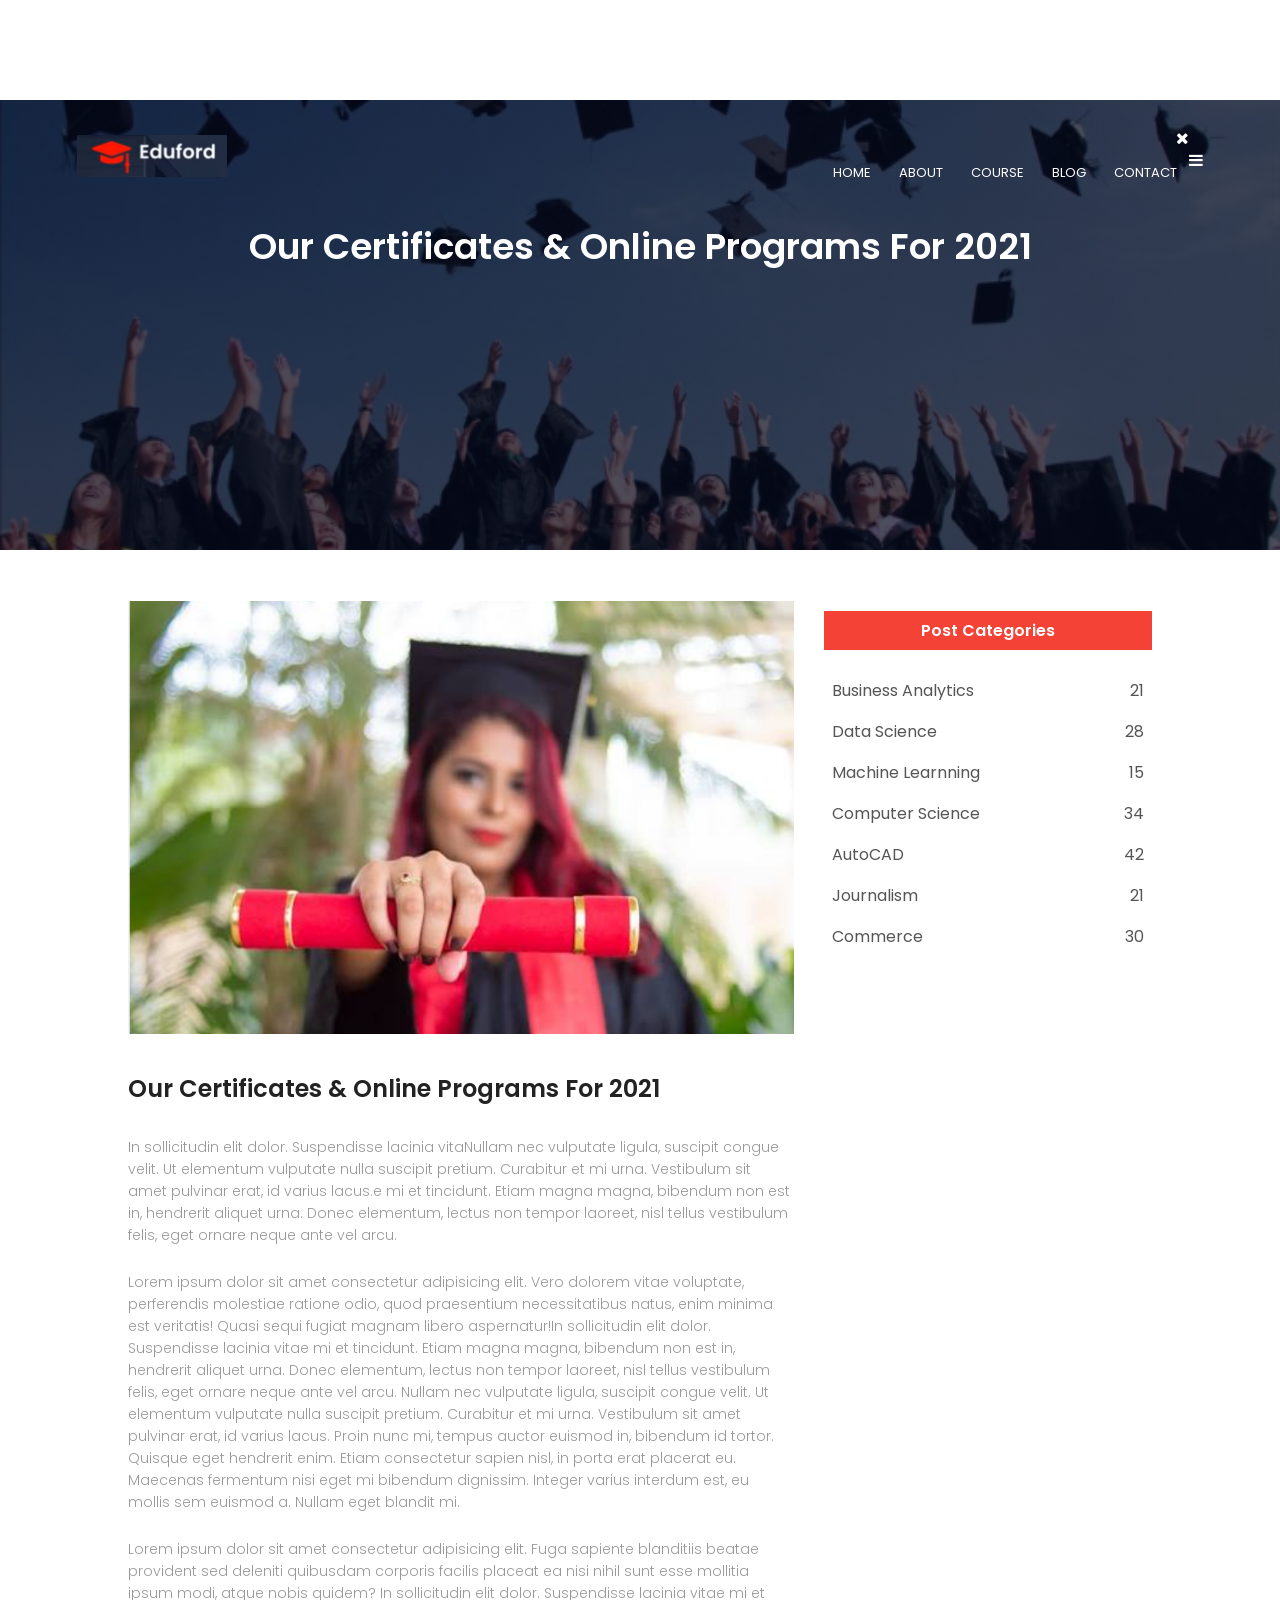
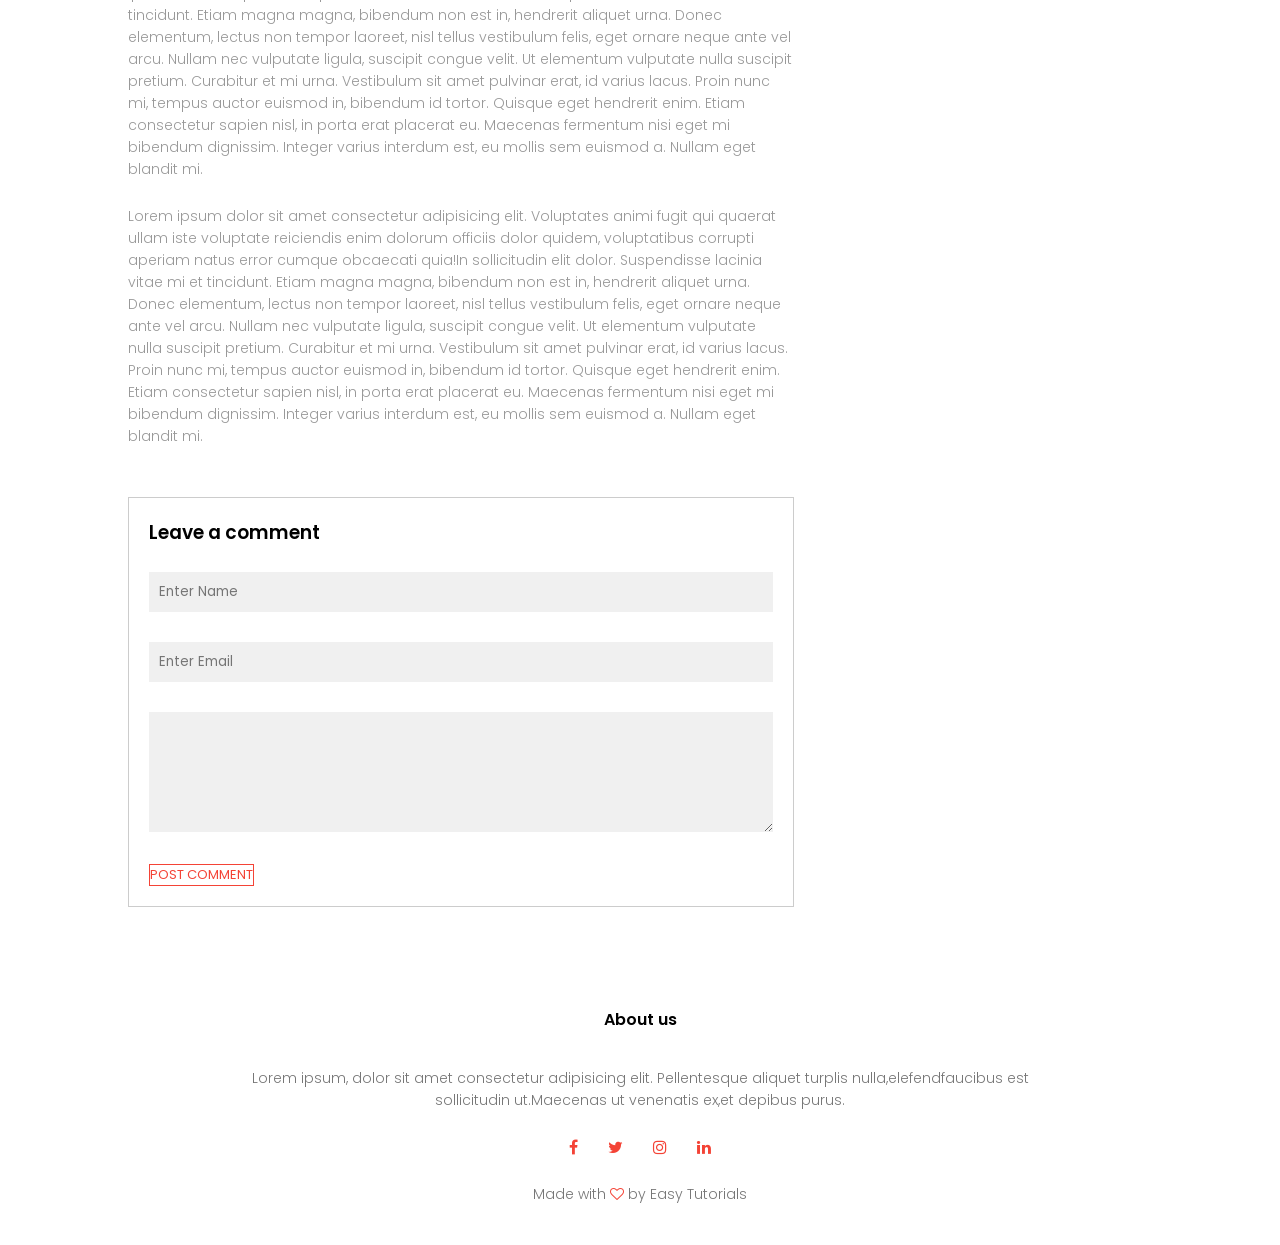
==== blog.html @ e8ac8e7e "First successful commit" ====
<!DOCTYPE html>
<html lang="en">
<head>
    <meta charset="UTF-8">
    <meta name="viewport" content="width=device-width, initial-scale=1.0">
    <title>University Website Design-Easy Tutorials</title>
    <link rel="stylesheet" href="style.css">
    <link rel="preconnect" href="http://fonts.gstatic.com">
<link href="http://fonts.googleapis.com/css2?
family=Poppins:wght@100;200;300;400;600;700&display=swap"
rel="stylesheet">
<link rel="stylesheet" href="http://stackpath.bootstrapcdn.com/font-
awesome/4.7.0/css/font-awesome.min.css">
</head>
<body>
<section class="sub-header">
    <nav>
        <a href="index.html"><img src="images/logo.png"></a>
        <div class="nav-links" id="nav-links">
          <i class="fa fa-times" onclick="hideMenu()"></i>  
            <ul>
                <li><a href="index.html">HOME</a></li>
                <li><a href="about.html">ABOUT</a></li>
                <li><a href="course.html">COURSE</a></li>
                <li><a href="blog.html">BLOG</a></li>
                <li><a href="contact.html">CONTACT</a></li>
            </ul>
        </div>
         <i class="fa fa-bars" onclick="showMenu()"></i>
    </nav>
   <h1>Our Certificates & Online Programs For 2021</h1>
</section>
<!-----blog page content----->
<section class="blog-content">
    <div class="row">
        <div class="blog-left">
            <img src="images/certificates.png">
            <h2>Our Certificates & Online Programs For 2021</h2>
            <p>In sollicitudin elit dolor. Suspendisse lacinia vitaNullam nec vulputate ligula, suscipit congue velit. Ut elementum vulputate nulla suscipit pretium. Curabitur et mi urna. Vestibulum sit amet pulvinar erat, id varius lacus.e mi et tincidunt. Etiam magna magna, bibendum non est in, hendrerit aliquet urna. Donec elementum, lectus non tempor laoreet, nisl tellus vestibulum felis, eget ornare neque ante vel arcu.</p>
            <br>
            <p>Lorem ipsum dolor sit amet consectetur adipisicing elit. Vero dolorem vitae voluptate, perferendis molestiae ratione odio, quod praesentium necessitatibus natus, enim minima est veritatis! Quasi sequi fugiat magnam libero aspernatur!In sollicitudin elit dolor. Suspendisse lacinia vitae mi et tincidunt. Etiam magna magna, bibendum non est in, hendrerit aliquet urna. Donec elementum, lectus non tempor laoreet, nisl tellus vestibulum felis, eget ornare neque ante vel arcu. Nullam nec vulputate ligula, suscipit congue velit. Ut elementum vulputate nulla suscipit pretium. Curabitur et mi urna. Vestibulum sit amet pulvinar erat, id varius lacus. Proin nunc mi, tempus auctor euismod in, bibendum id tortor. Quisque eget hendrerit enim. Etiam consectetur sapien nisl, in porta erat placerat eu. Maecenas fermentum nisi eget mi bibendum dignissim. Integer varius interdum est, eu mollis sem euismod a. Nullam eget blandit mi.</p>
            <br>
            <p>Lorem ipsum dolor sit amet consectetur adipisicing elit. Fuga sapiente blanditiis beatae provident sed deleniti quibusdam corporis facilis placeat ea nisi nihil sunt esse mollitia ipsum modi, atque nobis quidem?
            In sollicitudin elit dolor. Suspendisse lacinia vitae mi et tincidunt. Etiam magna magna, bibendum non est in, hendrerit aliquet urna. Donec elementum, lectus non tempor laoreet, nisl tellus vestibulum felis, eget ornare neque ante vel arcu. Nullam nec vulputate ligula, suscipit congue velit. Ut elementum vulputate nulla suscipit pretium. Curabitur et mi urna. Vestibulum sit amet pulvinar erat, id varius lacus. Proin nunc mi, tempus auctor euismod in, bibendum id tortor. Quisque eget hendrerit enim. Etiam consectetur sapien nisl, in porta erat placerat eu. Maecenas fermentum nisi eget mi bibendum dignissim. Integer varius interdum est, eu mollis sem euismod a. Nullam eget blandit mi.</p>
           <br>
           <p>Lorem ipsum dolor sit amet consectetur adipisicing elit. Voluptates animi fugit qui quaerat ullam iste voluptate reiciendis enim dolorum officiis dolor quidem, voluptatibus corrupti aperiam natus error cumque obcaecati quia!In sollicitudin elit dolor. Suspendisse lacinia vitae mi et tincidunt. Etiam magna magna, bibendum non est in, hendrerit aliquet urna. Donec elementum, lectus non tempor laoreet, nisl tellus vestibulum felis, eget ornare neque ante vel arcu. Nullam nec vulputate ligula, suscipit congue velit. Ut elementum vulputate nulla suscipit pretium. Curabitur et mi urna. Vestibulum sit amet pulvinar erat, id varius lacus. Proin nunc mi, tempus auctor euismod in, bibendum id tortor. Quisque eget hendrerit enim. Etiam consectetur sapien nisl, in porta erat placerat eu. Maecenas fermentum nisi eget mi bibendum dignissim. Integer varius interdum est, eu mollis sem euismod a. Nullam eget blandit mi.</p>
            
           <div class="comment-box">
            <h3>Leave a comment</h3>
            <form class="comment-form">
                <input type="text" placeholder="Enter Name">
                <input type="email" placeholder="Enter Email">
                <textarea rows="5" placeholder="Your comment">
                </textarea>
                <button type="submit" class="hero-btn red-btn">POST COMMENT</button>
            </form>
           </div>
        </div>
            <div class="blog-right">
                <h3>Post Categories</h3>
                <div>
                    <span>Business Analytics</span>
                    <span>21</span>
                </div>
                <div>
                    <span>Data Science</span>
                    <span>28</span>
                </div>
                <div>
                    <span>Machine Learnning</span>
                    <span>15</span>
                </div>
                <div>
                    <span>Computer Science</span>
                    <span>34</span>
                </div>
                <div>
                    <span>AutoCAD</span>
                    <span>42</span>
                </div>
                <div>
                    <span>Journalism</span>
                    <span>21</span>
                </div>
                <div>
                    <span>Commerce</span>
                    <span>30</span>
                </div>
            </div>
            

    </div>
</section>
<!------Footer------> 
<section class="footer">
    <h4>About us</h4>
    <p>Lorem ipsum, dolor sit amet consectetur adipisicing elit.
    Pellentesque aliquet turplis nulla,elefendfaucibus est
    <br>sollicitudin ut.Maecenas ut venenatis ex,et depibus purus.</p>
    <div class="icons">
        <i class="fa fa-facebook"></i>
        <i class="fa fa-twitter"></i>
        <i class="fa fa-instagram"></i>
        <i class="fa fa-linkedin"></i>
    </div>
    <p>Made with <i class="fa fa-heart-o"></i> by Easy Tutorials</p>
</section>

<!--------JavaScript for Toggle Menu-------->
 <script>
    var navlinks = document.getElementById("nav-links");
    function showMenu(){
        navlinks.style.right = "0";
    }function hideMenu(){
        navlinks.style.right = "-200px";
    }

    </script>
</body>
</html>
---- style.css ----
* {
    margin: 0;
    padding: 0;
    font-family:'Poppins',sans-serif;
}
.nav img{
    background: transparent;
}
.header {
    min-height: 100vh;
    width: 100%;
    background-image: linear-gradient(rgba(4,9,30,0.7), rgba(4,9,30,0.7)),
                      url(images/banner.png);
    background-position: center;
    background-size: cover;
    position: relative;
}

nav {
    display: flex;
    padding: 2% 6%;
    justify-content: space-between;
    align-items: center;
}

nav img {
    width: 150px;
}

.nav-links {
    flex: 1;
    text-align: right;
}

.nav-links ul li {
    list-style: none;
    display: inline-block;
    padding: 8px 12px;
    position: relative;
}

.nav-links ul li a {
    color: #fff;
    text-decoration: none;
    font-size: 13px;
}
.nav-links ul li::after{
    content: '';
    width: 0%;
    height:2px ;
    background:#f44336 ;
    display: block;
    margin: auto;
    transition:0.5s ;
}
.nav-links ul li:hover::after{
    width: 100%;
}
.text-box{
    width: 90%;
    color: #fff;
    position: absolute;
    top: 50%;
    left: 50%;
    transform:translate(-50%,-50%) ;
    text-align: center;
}
.text-box h1{
    font-size: 62px;
}
.text-box p{
    margin: 10px 0 40px;
    font-size: 14px;
    color: #fff;
}
.hero-btn{
    display: inline-block;
    text-decoration:none;
    color: #fff;
    border:1px solid #fff;
    border:12px 34px;
    font-size:13px;
    background:transparent ;
    position: relative;
    cursor: pointer;
}
.hero-btn:hover{
    border:1px solid #fff ;
    background: #f44336;
    transition:1s;
}
nav.fa{
display:none;
}
@media(max-width:700px){
    .text-box h1{
        font-size: 20px;
    }
    .nav-links ul li{
        display: block;
    }
    .nav-links{
        position: fixed;
        background: #f44336;
        height:100vh;
        width:200px;
        top:0;
        right: -200px;
        text-align: left;
        z-index:2;
        transition: 1s;
    }
    nav.fa{
        display: block;
        color: #fff;
        margin: 10px;
        font-size: 22px;
        cursor: pointer;
    }
    .nav-links ul{
        padding: 30px;
    }
}
/*------cousre------*/
.course{
    width:80%;
    margin: auto;
    text-align:center ;
    padding-top: 100px;
}
h1{
    font-size: 36px;
    font-weight: 600;
}
p{
    color:#777 ;
    font-size: 14px;
    font-weight: 300;
    line-height: 22px;
    padding: 10px;
}
.row{
    margin-top:5%;
    display:flex;
    justify-content:space-between;
}
.course-col{
    flex-basis:31%;
    background: #fff3f3;
    border-radius: 10px;
    margin-bottom: 5%;
    padding: 20px 12px;
    box-sizing: border-box;
    transition: 0.5s;
}
h3{
    text-align: center;
    font-weight: 600;
    margin: 10px 0;
}
.course-col:hover{
    box-shadow:0 0 20px 0px rgba(0,0,0,0.2);
}
@media(max-width:700px){
    .row{
        flex-direction: column;
    }
}
/*------- campus -------*/

.campus{
    width: 80%;
    margin:auto;
    text-align: center;
    padding-top: 50px;
}
.campus-col{
    flex-basis: 32%;
    border-radius:10px;
    margin-bottom:30px;
    position: relative;
    overflow: hidden;
}
.campus-col img{
    width: 100%;
    display: block;
}
.layer{
    background:transparent;
    height: 100%;
    width: 100%;
    position: absolute;
    top: 0;
    left:0;
}
.layer:hover{
    background:rgba(226,0,0,0.7);
}
.layer h3{
    width:100%;
    font-weight:500;
    color: #fff;
    font-size: 26px;
    bottom: 0;
    left: 50%;
    transform:translateX(-50%);
    position: absolute;
    transition:0.5s;
}
.layer:hover h3{
   bottom:49%;
   opacity: 1;
}
/*-------Facilities-------*/
.facilities{
     width: 80%;
    margin:auto;
    padding-top: 100px;
    text-align: center;
}
.facilities-col{
     flex-basis: 31%;
    border-radius:10px;
    margin-bottom:5%;
    text-align: left;
}
.facilities-col img{
     width: 100%;
   border-radius:10px;  
}
.facilities-col p{
  padding: 0;
}
.facilities-col h3{
    margin-top: 16px;
    margin-bottom: 15px;
    text-align: left;
}
.Testimonials{
     width: 80%;
    margin:auto;
    padding-top: 100px;
    text-align: center;
}
.Testimonial-col{
    flex-basis: 44%;
    border-radius:10px;
    margin-bottom:5%;
    text-align: left;
    background: #fff3f3;
    padding: 25px;
    cursor: pointer;
    display: flex;
}
.Testimonial-col img{
    height: 40px;
    margin-left:5px ;
    margin-right: 30px;
   border-radius:50%;  
}
.Testimonial-col p{
     padding: 0;
}
.Testimonial-col h3{
     margin-top: 15px;
    text-align: left;
}
.Testimonial-col .fa{
    color:#f44336 ;
}
@media(max-width:700px){
 .Testimonial-col img{
     margin-left:0px ;
     margin-right: 15px;  
    }  
}
/*------call to action------*/
.cta{
    margin:100px auto;
    width: 80%;
    background-image:linear-gradient(rgba(0,0,0,.7),rgba(0,0,0,0.7)),url(images/banner2.jpg);
    background-position: center;
    background-size: cover;
    border-radius: 10px;
    text-align:center;
    padding: 100px 0;
}
.cta h1{
    color: #fff;
    margin-bottom:40px;
    padding: 0;
}
@media(max-width;700px){
    .cta h1{
        font-size: 24px;
    }
}
/*-----footer-----*/
.footer{
    width:100%;
    text-align: center;
    padding: 30px 0;
}
.footer h4{
    margin-bottom: 25px;
    margin-top:20px;
    font-weight: 600;
}
.icons .fa{
    color: #f44336;
    margin: 0 13px;
    cursor: pointer;
    padding: 18px 0;
}
.fa-heart-o{
    color: #f44336;
}
/*----- acout us page -----*/
.sub-header{
    height: 50vh;
    width: 100%;
    background-image: linear-gradient(rgba(4,9,30,0.7),rgba(4,9,30,0.7)),url(images/background.png);
    background-position: center;
    background-size: cover;
    text-align: center;
    color: #fff;
}
.sub-header{
    margin-top: 100px;
}
.about-us{
    width: 80%;
    margin: auto;
    padding-top: 80px;
    padding-bottom: 50px;
}
.about-col{
    flex-basis: 48%;
    padding: 30px 2px;
}
.about-col img{
    width: 100%;
}
.about-col h1{
padding: 0;
}
.about-col p{
    padding: 15px 0 25px;
}
.red-btn{
    border: 1px solid #f44336;
    background: transparent;
    color: #f44336;
}
.red-btn:hover{
    color: #fff;
}
/*-----blog page content-----*/
.blog-content{
    width: 80%;
    margin: auto;
    padding: 60ox 0;
}
.blog-left{
    flex-basis: 65%;
}
.blog-left img{
    width: 100%;
}
.blog-left h2{
    color: #222;
    font-weight: 600;
    margin: 30px 0;
}
.blog-left p{
    color: #999;
    padding: 0;
}
.blog-right{
 flex-basis: 32%;
}
.blog-right h3{
    background: #f44336;
    color: #fff;
    padding: 7px 0;
    font-size: 16px;
    margin-bottom: 20px;
}
.blog-right div{
    display: flex;
    align-items:center;
    justify-content: space-between;
    color: #555;
    padding: 8px;
    box-sizing: border-box;
}
.comment-box{
    border: 1px solid #ccc;
    margin: 50px 0;
    padding:10px 20px;
}
.comment-box h3{
    text-align: left;
}
.comment-form input, .comment-form textarea{
    width: 100%;
    padding: 10px;
    margin: 15px 0;
    box-sizing: border-box;
    border: none;
    outline: none;
    background:#f0f0f0;
}
.comment-form button{
    margin: 10px 0;
}
@media(max-width:700px){
    .sub-header h1{
        font-size:24px;
    }
}
/*-----contact us page-----*/
.location{
    width: 80%;
    margin: auto;
    padding: 80px 0;
}
.location iframe{
   width: 100%; 
}
.contact-us{
    width:80% ;
    margin: auto;
}
.contact-col{
    flex-basis: 48%;
    margin-bottom:30px ;
}
.contact-col div{
    display: flex;
    align-items: center;
    margin-bottom:40px ;
}
.contact-col div .fa{
    font-size:28px ;
    color: #f44336;
    margin: 10px;
    margin-right:30px ;
}
.contact-col div p{
    padding: 0;
}
.contact-col div h5{
    font-size: 20px;
    margin-bottom: 5px;
    color: #555;
    font-weight: 400;
}
.contact-col input, .contact-col textarea{
    width:100%;
    padding:15px;
    margin-bottom:17px;
    outline:none;
    border:1px solid #ccc;
    box-sizing: border-box;
}
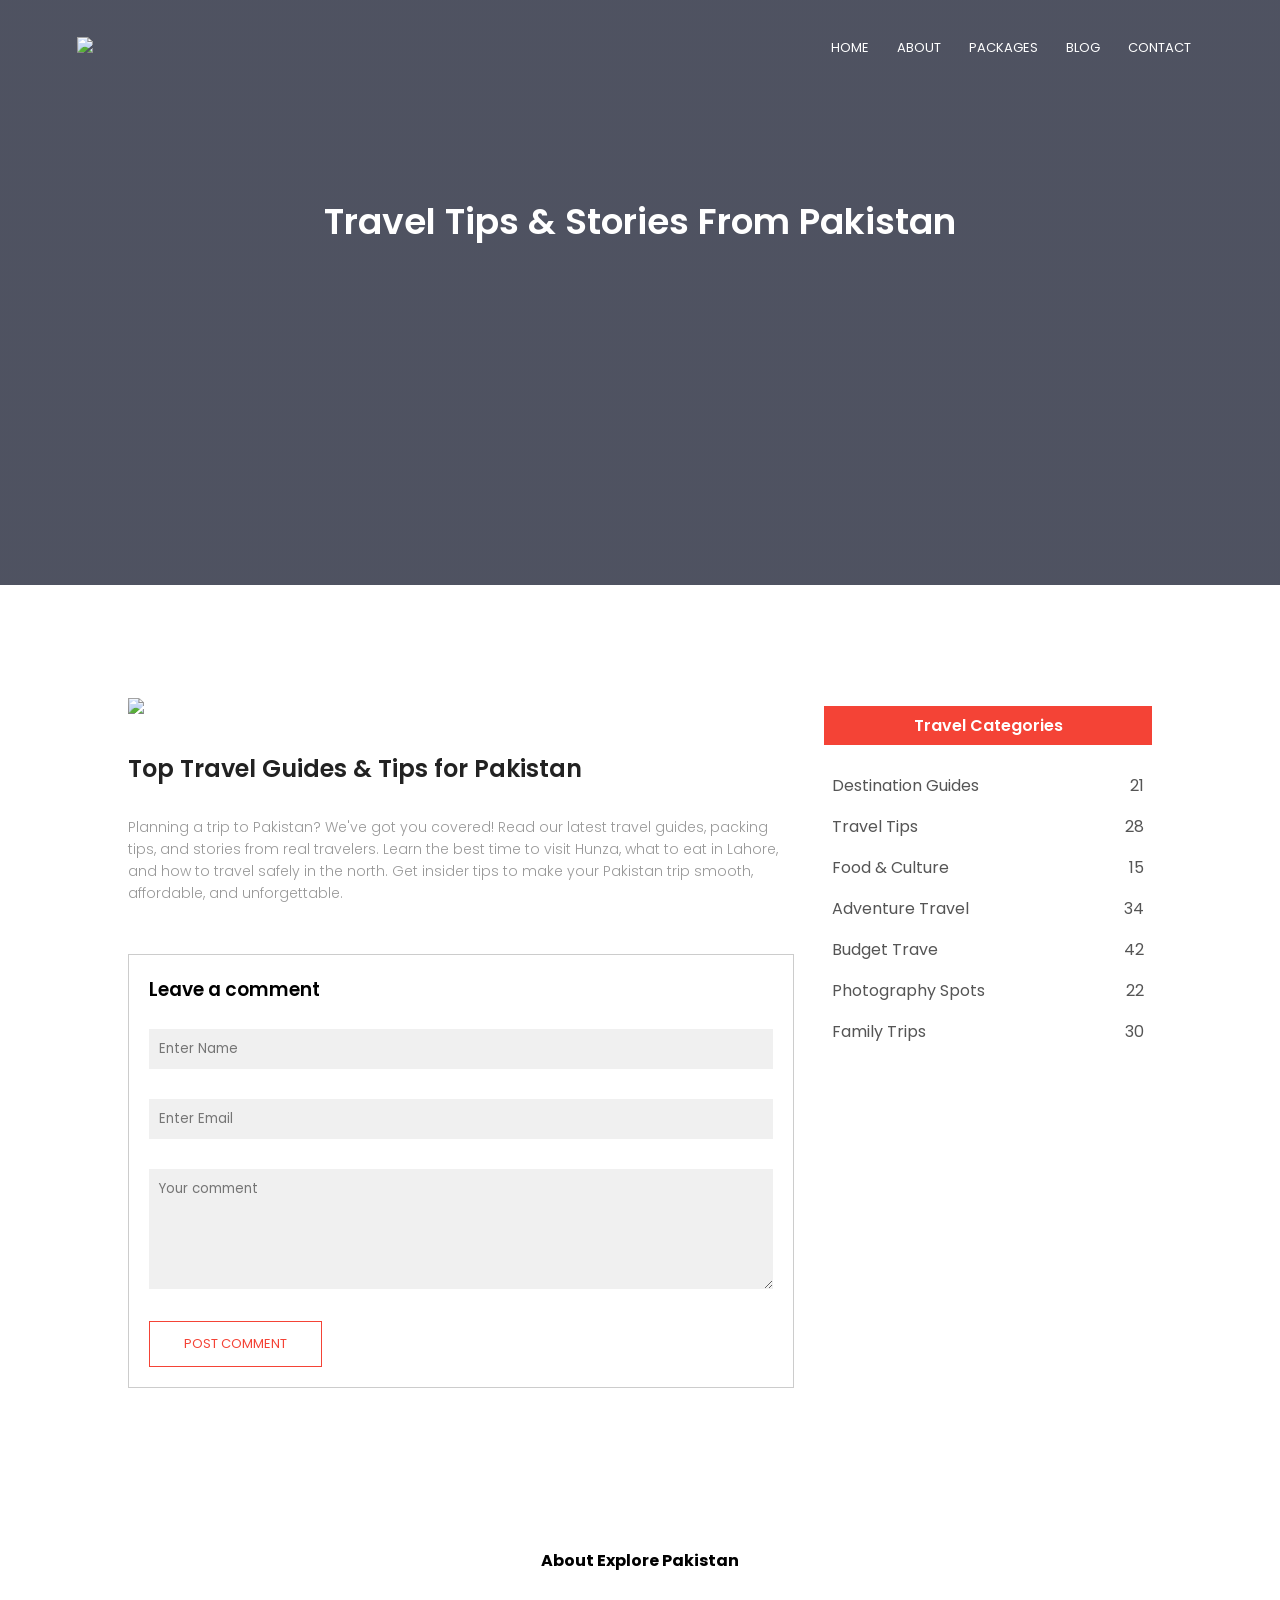
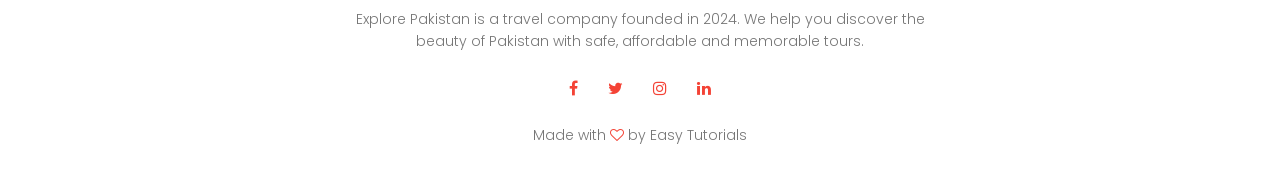
==== commit ddbfe1c5: "Updated website theme, content, images, and file names" ====
--- a/blog.html
+++ b/blog.html
@@ -3,100 +3,113 @@
 <head>
     <meta charset="UTF-8">
     <meta name="viewport" content="width=device-width, initial-scale=1.0">
-    <title>University Website Design-Easy Tutorials</title>
-    <link rel="stylesheet" href="style.css">
-    <link rel="preconnect" href="http://fonts.gstatic.com">
-<link href="http://fonts.googleapis.com/css2?
-family=Poppins:wght@100;200;300;400;600;700&display=swap"
-rel="stylesheet">
-<link rel="stylesheet" href="http://stackpath.bootstrapcdn.com/font-
-awesome/4.7.0/css/font-awesome.min.css">
+    <title>University</title>
+    <link rel="stylesheet" href="index.css">
+    <link rel="preconnect" href="https://fonts.googleapis.com">
+<link rel="preconnect" href="https://fonts.gstatic.com" crossorigin>
+<link href="https://fonts.googleapis.com/css2?family=Poppins:wght@100;200;300;400;600;700&display=swap" rel="stylesheet">
+<link rel="stylesheet" href="https://cdnjs.cloudflare.com/ajax/libs/font-awesome/4.7.0/css/font-awesome.min.css">
 </head>
 <body>
 <section class="sub-header">
     <nav>
-        <a href="index.html"><img src="images/logo.png"></a>
-        <div class="nav-links" id="nav-links">
-          <i class="fa fa-times" onclick="hideMenu()"></i>  
+        <a href="index.html"><img src="Images/logo.png"></a>
+        <div class="nav-links" id="navLinks">
+            <i class="fa fa-times" onclick="hideMenu()"></i>
             <ul>
                 <li><a href="index.html">HOME</a></li>
                 <li><a href="about.html">ABOUT</a></li>
-                <li><a href="course.html">COURSE</a></li>
+                <li><a href="packages.html">PACKAGES</a></li>
                 <li><a href="blog.html">BLOG</a></li>
                 <li><a href="contact.html">CONTACT</a></li>
             </ul>
         </div>
-         <i class="fa fa-bars" onclick="showMenu()"></i>
+        <i class="fa fa-bars" onclick="showMenu()"></i>
     </nav>
-   <h1>Our Certificates & Online Programs For 2021</h1>
+     <h1>Travel Tips & Stories From Pakistan</h1>
 </section>
-<!-----blog page content----->
+
+<!----- blog page content ----->
+
 <section class="blog-content">
-    <div class="row">
-        <div class="blog-left">
-            <img src="images/certificates.png">
-            <h2>Our Certificates & Online Programs For 2021</h2>
-            <p>In sollicitudin elit dolor. Suspendisse lacinia vitaNullam nec vulputate ligula, suscipit congue velit. Ut elementum vulputate nulla suscipit pretium. Curabitur et mi urna. Vestibulum sit amet pulvinar erat, id varius lacus.e mi et tincidunt. Etiam magna magna, bibendum non est in, hendrerit aliquet urna. Donec elementum, lectus non tempor laoreet, nisl tellus vestibulum felis, eget ornare neque ante vel arcu.</p>
-            <br>
-            <p>Lorem ipsum dolor sit amet consectetur adipisicing elit. Vero dolorem vitae voluptate, perferendis molestiae ratione odio, quod praesentium necessitatibus natus, enim minima est veritatis! Quasi sequi fugiat magnam libero aspernatur!In sollicitudin elit dolor. Suspendisse lacinia vitae mi et tincidunt. Etiam magna magna, bibendum non est in, hendrerit aliquet urna. Donec elementum, lectus non tempor laoreet, nisl tellus vestibulum felis, eget ornare neque ante vel arcu. Nullam nec vulputate ligula, suscipit congue velit. Ut elementum vulputate nulla suscipit pretium. Curabitur et mi urna. Vestibulum sit amet pulvinar erat, id varius lacus. Proin nunc mi, tempus auctor euismod in, bibendum id tortor. Quisque eget hendrerit enim. Etiam consectetur sapien nisl, in porta erat placerat eu. Maecenas fermentum nisi eget mi bibendum dignissim. Integer varius interdum est, eu mollis sem euismod a. Nullam eget blandit mi.</p>
-            <br>
-            <p>Lorem ipsum dolor sit amet consectetur adipisicing elit. Fuga sapiente blanditiis beatae provident sed deleniti quibusdam corporis facilis placeat ea nisi nihil sunt esse mollitia ipsum modi, atque nobis quidem?
-            In sollicitudin elit dolor. Suspendisse lacinia vitae mi et tincidunt. Etiam magna magna, bibendum non est in, hendrerit aliquet urna. Donec elementum, lectus non tempor laoreet, nisl tellus vestibulum felis, eget ornare neque ante vel arcu. Nullam nec vulputate ligula, suscipit congue velit. Ut elementum vulputate nulla suscipit pretium. Curabitur et mi urna. Vestibulum sit amet pulvinar erat, id varius lacus. Proin nunc mi, tempus auctor euismod in, bibendum id tortor. Quisque eget hendrerit enim. Etiam consectetur sapien nisl, in porta erat placerat eu. Maecenas fermentum nisi eget mi bibendum dignissim. Integer varius interdum est, eu mollis sem euismod a. Nullam eget blandit mi.</p>
-           <br>
-           <p>Lorem ipsum dolor sit amet consectetur adipisicing elit. Voluptates animi fugit qui quaerat ullam iste voluptate reiciendis enim dolorum officiis dolor quidem, voluptatibus corrupti aperiam natus error cumque obcaecati quia!In sollicitudin elit dolor. Suspendisse lacinia vitae mi et tincidunt. Etiam magna magna, bibendum non est in, hendrerit aliquet urna. Donec elementum, lectus non tempor laoreet, nisl tellus vestibulum felis, eget ornare neque ante vel arcu. Nullam nec vulputate ligula, suscipit congue velit. Ut elementum vulputate nulla suscipit pretium. Curabitur et mi urna. Vestibulum sit amet pulvinar erat, id varius lacus. Proin nunc mi, tempus auctor euismod in, bibendum id tortor. Quisque eget hendrerit enim. Etiam consectetur sapien nisl, in porta erat placerat eu. Maecenas fermentum nisi eget mi bibendum dignissim. Integer varius interdum est, eu mollis sem euismod a. Nullam eget blandit mi.</p>
-            
-           <div class="comment-box">
-            <h3>Leave a comment</h3>
-            <form class="comment-form">
+<div class="row">
+     <div class="blog-left">
+        <img src="Images/certificate.jpg">
+        <h2>Top Travel Guides & Tips for Pakistan</h2>
+        <p>Planning a trip to Pakistan? We've got you covered! 
+
+Read our latest travel guides, packing tips, and stories 
+from real travelers. Learn the best time to visit Hunza, 
+what to eat in Lahore, and how to travel safely in the north.
+
+Get insider tips to make your Pakistan trip smooth, 
+affordable, and unforgettable.</p>    
+
+
+        <div class="comment-box">
+
+
+              <h3>Leave a comment</h3>
+
+               <form class="comment-form">
                 <input type="text" placeholder="Enter Name">
                 <input type="email" placeholder="Enter Email">
-                <textarea rows="5" placeholder="Your comment">
-                </textarea>
-                <button type="submit" class="hero-btn red-btn">POST COMMENT</button>
-            </form>
-           </div>
+                <textarea rows="5" placeholder="Your comment"></textarea>
+                <button type="submit" class="hero-btn red-btn">POST COMMENT</button>   
+               </form>
+
         </div>
-            <div class="blog-right">
-                <h3>Post Categories</h3>
-                <div>
-                    <span>Business Analytics</span>
-                    <span>21</span>
-                </div>
-                <div>
-                    <span>Data Science</span>
-                    <span>28</span>
-                </div>
-                <div>
-                    <span>Machine Learnning</span>
-                    <span>15</span>
-                </div>
-                <div>
-                    <span>Computer Science</span>
-                    <span>34</span>
-                </div>
-                <div>
-                    <span>AutoCAD</span>
-                    <span>42</span>
-                </div>
-                <div>
-                    <span>Journalism</span>
-                    <span>21</span>
-                </div>
-                <div>
-                    <span>Commerce</span>
-                    <span>30</span>
-                </div>
-            </div>
-            
 
-    </div>
+
+
+
+
+
+     </div>
+     <div class="blog-right">
+        <h3>Travel Categories</h3>
+        <div>
+            <span>Destination Guides</span>
+            <span>21</span>
+        </div>
+        <div>
+            <span>Travel Tips</span>
+            <span>28</span>
+        </div>
+        <div>
+            <span>Food & Culture</span>
+            <span>15</span>
+        </div>
+        <div>
+            <span>Adventure Travel </span>
+            <span>34</span>
+        </div>
+        <div>
+            <span>Budget Trave</span>
+            <span>42</span>
+        </div>
+        <div>
+            <span>Photography Spots</span>
+            <span>22</span>
+        </div>
+        <div>
+            <span>Family Trips</span>
+            <span>30</span>
+        </div>
+     </div>
+</div>
 </section>
-<!------Footer------> 
+
+
+
+
+
+<!----- Footer ----->
+
 <section class="footer">
-    <h4>About us</h4>
-    <p>Lorem ipsum, dolor sit amet consectetur adipisicing elit.
-    Pellentesque aliquet turplis nulla,elefendfaucibus est
-    <br>sollicitudin ut.Maecenas ut venenatis ex,et depibus purus.</p>
+    <h4> About Explore Pakistan</h4>
+    <p>Explore Pakistan is a travel company founded in 2024. We help you discover the <br>beauty 
+    of Pakistan with safe, affordable and memorable tours.</p>
     <div class="icons">
         <i class="fa fa-facebook"></i>
         <i class="fa fa-twitter"></i>
@@ -106,15 +119,25 @@
     <p>Made with <i class="fa fa-heart-o"></i> by Easy Tutorials</p>
 </section>
 
-<!--------JavaScript for Toggle Menu-------->
- <script>
-    var navlinks = document.getElementById("nav-links");
-    function showMenu(){
-        navlinks.style.right = "0";
-    }function hideMenu(){
-        navlinks.style.right = "-200px";
-    }
 
-    </script>
+
+
+
+
+<!----------javascript for Toggle Menu------->
+<script>
+
+var navLinks = document.getElementById("navLinks");
+function showMenu(){
+            navLinks.style.right = "0";
+        }
+function hideMenu(){
+            navLinks.style.right = "-200px";
+        }
+
+</script>
+
+
+    
 </body>
-</html>
+</html>
--- a/index.css
+++ b/index.css
@@ -0,0 +1,477 @@
+*{ 
+    margin: 0;
+    padding: 0;
+    font-family: 'Poppins', sans-serif;
+}
+.header{
+min-height: 130vh;
+width: 100%;
+background-image: linear-gradient(rgba(4,9,30,0.7),rgba(4,9,30,0.7)),url(./Images/banner.png);
+background-position: center;
+background-size: cover;
+position: relative;
+
+}
+nav{
+    display: flex;
+padding: 2% 6%;
+justify-content: space-between;
+align-items: center;
+}
+nav img{
+    width: 150px;
+
+}
+.nav-links{
+    flex: 1;
+    text-align: right;
+}
+.nav-links ul li{
+    list-style: none;
+    display: inline-block;
+    padding: 8px 12px;
+    position: relative;
+}
+
+.nav-links ul li a{
+    color: #fff;
+    text-decoration: none;
+    font-size: 13px;
+}
+
+.nav-links ul li::after{
+    content: '';
+    width: 0%;
+    height: 2px;
+    background: #f44336;
+    display: block;
+    margin: auto;
+    transition: 0.5s;
+}
+.nav-links ul li:hover::after{
+    width: 100%;
+}
+.text-box{
+    width: 90%;
+    color: #fff;
+    position: absolute;
+    top: 50%;
+    left: 50%;
+    transform: translate(-50%,-50%);
+    text-align: center;
+}
+.text-box h1{
+    font-size: 62px;
+}
+.text-box p{
+    margin: 10px 0 40px;
+    font-size: 14px;
+    color: #fff;
+}
+.hero-btn{
+    display: inline-block;
+    text-decoration: none;
+    color: #fff;
+    border: 1px solid #fff;
+    padding: 12px 34px;
+    font-size: 13px;
+    background: transparent;
+    position: relative;
+    cursor: pointer;
+}
+.hero-btn:hover{
+    background: #f44336;
+    border: 1px solid #f44336;
+    transition: 1s;}
+    
+nav .fa{
+    display: none;
+    }
+
+ @media (max-width: 700px){
+        .text-box h1{
+            font-size: 20px;
+        }
+    .nav-links ul li{
+       display: block;
+    }
+ 
+    .nav-links{
+        position: fixed;
+        background: #f44336;
+        height: 100vh;
+        width: 200px;
+        top: 0;
+        right: -200px;
+        text-align: left;
+        z-index: 2;
+        transition: 1s;
+    }
+ 
+    nav .fa{
+        display: block;
+        color: #fff;
+        margin: 10px;
+        font-size: 22px;
+        cursor: pointer;  
+    }
+ 
+   .nav-links ul li{
+    padding: 30px;
+   } 
+ }
+   /*---------- package -------*/
+   .package{
+    width: 80%;
+    margin: auto;
+    text-align: center;
+    padding-top: 100px;
+
+   }
+   h1{
+    font-size: 36px;
+    font-weight: 600;
+   }
+p{
+    color: #777;
+    font-size: 14px;
+    font-weight: 300;
+    line-height: 22px;
+    padding: 10px;
+}
+.row{
+    margin-top: 5%;
+    display: flex;
+    justify-content: space-between;   
+}
+.package-col{
+    flex-basis: 31%;
+    background: #fff3f3;
+    border-radius: 10px;
+    margin-bottom: 5%;
+    padding: 20px 12px;
+    box-sizing: border-box;
+    transition: 0.5s;
+}
+h3{
+    text-align: center;
+    font-weight: 600;
+    margin: 10px 0;
+}
+.package-col:hover{
+box-shadow: 0 0 20px 0px rgba(0,0,0,0.2);
+}
+@media (max-width: 700px){
+       .row{
+        flex-direction: column;
+       }
+    }
+  /*-----Destinations-----*/
+  .Destinations{
+    width: 80%;
+    margin: auto;
+    text-align: center;
+    padding-top: 50px;
+  }
+  .Destinations-col{
+    flex-basis: 32%;
+    border-radius: 10px;
+    margin-bottom: 30px;
+    position: relative;
+    overflow: hidden;
+  }
+  .Destinations-col img{
+    width: 100%;
+    display: block;
+  }
+  .layer{
+    background: transparent;
+    height: 100%;
+    width: 100%;
+    position: absolute;
+    top: 0;
+    left: 0;
+    transition: 0.5s;
+  }
+  .layer:hover{
+    background: rgba(226,0,0,0.7);
+  }
+  .layer h3{
+    width: 100%;
+    font-weight: 500;
+    color: #fff;
+    font-size: 26px;
+    bottom: 0;
+    left: 50%;
+    transform: translateX(-50%);
+    position: absolute;
+    opacity: 0;
+    transition: 0.5s;
+}
+.layer:hover h3{
+bottom: 49%;
+opacity: 1;
+}
+/*----- Facilities -----*/
+.facilities{
+width: 80%;
+margin: auto;
+text-align: center;
+padding-top: 100px;
+}
+.facilities-col{
+    flex-basis: 31%;
+    border-radius: 10px;
+    margin-bottom: 5%;
+    text-align: left;
+}
+.facilities-col img{
+width: 100%;
+height: 350px;
+object-fit: cover;
+border-radius: 10px;
+}
+.facilities-col p{
+    padding: 0;
+}
+.facilities-col h3{
+    margin-top: 16px;
+    margin-bottom: 15px;
+    text-align: left;
+}
+/*----- Testimonials -----*/
+.testimonials{
+    width: 80%;
+    margin: auto;
+    padding-top: 100px;
+    text-align: center;
+}
+.testimonials-col{
+    flex-basis: 44%;
+    border-radius: 10px;
+    margin-bottom: 5%;
+    text-align: left;
+    background: #fff3f3;
+    padding: 25px;
+    cursor: pointer;
+    display: flex;
+}
+.testimonials-col img{
+    height: 40px;
+    margin-left: 5px;
+    margin-right: 30px;
+    border-radius: 50%;
+}
+.testimonials-col p{
+    padding: 0;
+}
+.testimonials-col h3{
+    margin-top: 15px;
+    text-align: left;
+}
+.testimonials-col .fa{
+    color: #f44336;
+}
+@media(max-width: 700px){
+    .testimonials-col img{
+    margin-left: 0px;
+    margin-right: 15px;
+    }
+}
+/*----- Call To Action -----*/
+
+.cta{
+    margin: 100px auto;
+    width: 80%;
+    background-image: linear-gradient(rgba(0,0,0,0.7),rgba(0,0,0,0.7)),url(Images/banner2.jpg);
+    background-position: center;
+    background-size: cover;
+    border-radius: 10px;
+    text-align: center;
+    padding: 100px 0;
+}
+.cta h1{
+color: #fff;
+margin-bottom: 40px;
+padding: 0;
+}
+@media(max-width: 700px){
+    .cta h1{
+        font-size: 24px;
+    }
+}
+/*----- Footer -----*/
+
+.footer{
+    width: 100%;
+    text-align: center;
+    padding: 30px 0;
+}
+.footer h4{
+    margin-bottom: 25px;
+    margin-top: 20px;
+}
+.icons .fa{
+    color: #f44336;
+    margin: 0 13px;
+    cursor: pointer;
+    padding: 18px 0;
+}
+.fa-heart-o{
+    color: #f44336;
+}
+
+.sub-header{
+    height: 65vh;
+    width: 100%;
+    background-image: linear-gradient(rgba(4,9,30,0.7),rgba(4,9,30,0.7)),url(Images/background.jpg);
+    background-position: center;
+    background-size: cover;
+    text-align: center;
+    color: #fff;
+}
+.sub-header h1{
+margin-top: 100px;
+}
+.about-us{
+    width: 80%;
+    margin: auto;
+    padding-top: 80px;
+    padding-bottom: 50px;
+}
+.about-col{
+    flex-basis: 48%;
+    padding: 30px 2px;
+}
+.about-col img{
+    width: 100%;
+}
+.about-col h1{
+    padding-top: 0;
+}
+.about-col p{
+    padding: 15px 0 25px;
+}
+.red-btn{
+    border: 1px solid #f44336;
+    background: transparent;
+    color: #f44336;
+}
+.red-btn:hover{
+    color: #fff;
+}
+/*----- blog page content -----*/
+
+.blog-content{
+    width: 80%;
+    margin: auto;
+    padding: 60px 0;
+}
+.blog-left{
+flex-basis: 65%;
+}
+.blog-left img{
+    width: 100%;
+}
+.blog-left h2{
+    color: #222;
+    font-weight: 600;
+    margin: 30px 0;
+}
+.blog-left p{
+    color: #999;
+    padding: 0;
+}
+.blog-right{
+    flex-basis: 32%;
+}
+.blog-right h3{
+    background: #f44336;
+    color: #fff;
+    padding: 7px 0;
+    font-size: 16px;
+    margin-bottom: 20px;
+}
+.blog-right div{
+    display: flex;
+    align-items: center;
+    justify-content: space-between;
+    color: #555;
+    padding: 8px;
+    box-sizing: border-box;
+}
+.comment-box{
+    border: 1px solid #ccc;
+    margin: 50px 0;
+    padding: 10px 20px;
+}
+.comment-box h3{
+       text-align: left;
+}
+.comment-form input, .comment-form textarea{
+    width: 100%;
+    padding: 10px;
+    margin: 15px 0;
+    box-sizing: border-box;
+    border: none;
+    outline: none;
+    background: #f0f0f0;
+}
+.comment-form button{
+    margin: 10px 0;
+}
+@media(max-width: 700px){
+    .sub-header h1{
+        font-size: 24px;
+    }
+}
+
+/*----- contact us -----*/
+
+.location{
+    width: 80%;
+    margin: auto;
+    padding: 80px 0;
+
+}
+
+.location iframe{
+    width: 100%;
+
+}
+.contact-us{
+    width: 80%;
+    margin: auto;
+}
+.contact-col{
+    flex-basis: 50%;
+    margin-bottom: 30px;
+}
+.contact-col div{
+    display: flex;
+    align-items: center;
+    margin-bottom: 40px;
+}
+.contact-col div .fa{
+    font-size: 28px;
+    color: #f44336;
+    margin: 10px;
+    margin-right: 30px;
+}
+.contact-col div p{
+    padding: 0;
+}
+.contact-col div h5{
+    font-size: 20px;
+    margin-bottom: 5px;
+    color: #555;
+    font-weight: 400;
+}
+.contact-col input, .contact-col textarea{
+    width: 100%;
+    padding: 15px;
+    margin-bottom: 17px;
+    outline: none;
+    border: 1px solid #ccc;
+    box-sizing: border-box;
+}
